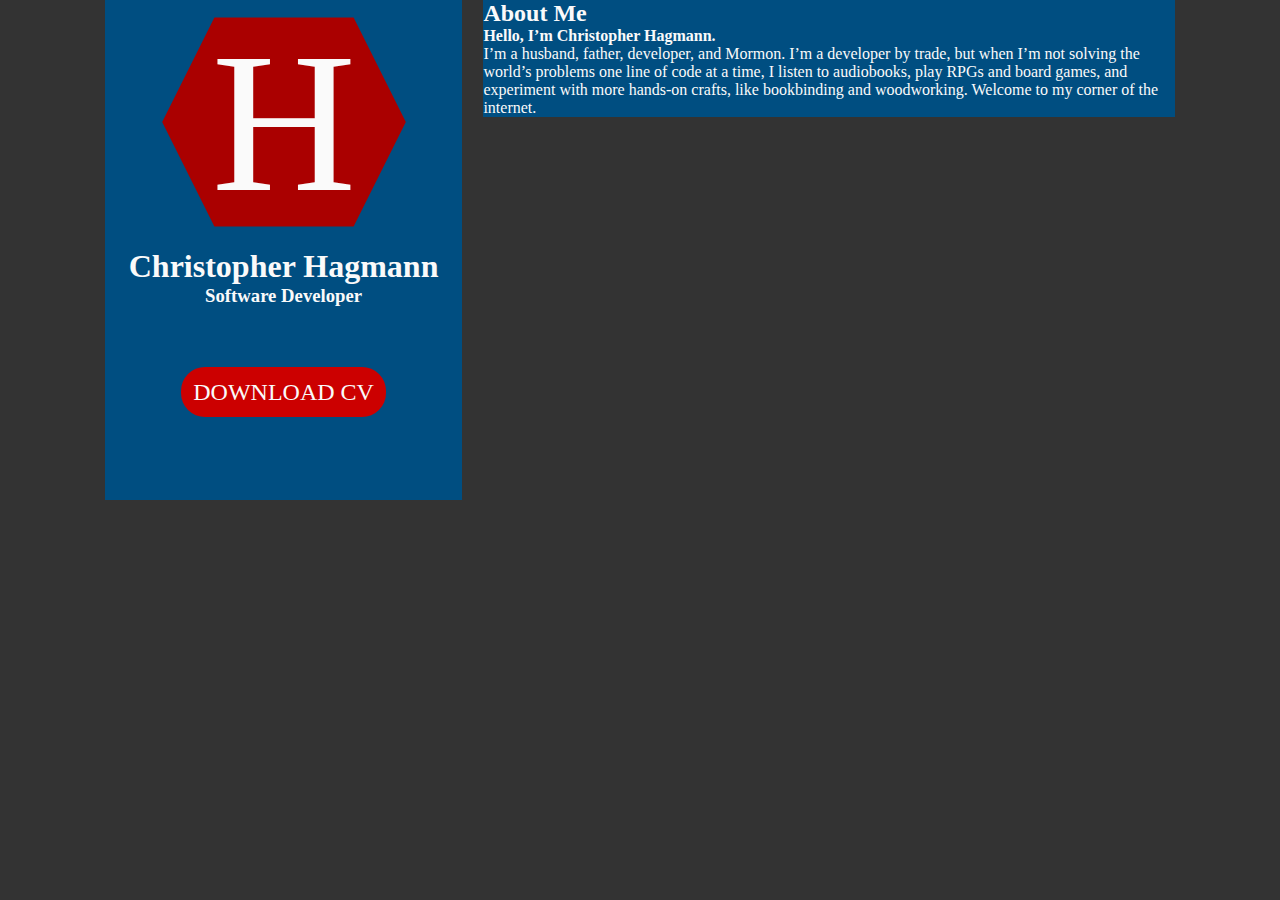
==== index.html @ 2754ae8c "Initial commit" ====
<!DOCTYPE html>
<html>

<head>

    <!-- so meta -->
    <meta charset="utf-8">
    <meta http-equiv="X-UA-Compatible" content="IE=edge">
    <meta name="HandheldFriendly" content="True">
    <meta name="viewport" content="width=device-width, initial-scale=1, maximum-scale=1" />
    <meta name="description" content="I’m a husband, father, developer, and Mormon.">
    <meta property="og:type" content="website">
    <meta property="og:title" content="Christopher Hagmann">
    <meta property="og:url" content="http://cdhagmann.com/index.html">
    <meta property="og:site_name" content="Christopher Hagmann">
    <meta property="og:description" content="I’m a husband, father, developer, and Mormon.">
    <meta name="twitter:card" content="summary">
    <meta name="twitter:title" content="Christopehr Hagmann">
    <meta name="twitter:description" content="I’m a husband, father, developer, and Mormon.">
    <meta name="twitter:creator" content="@cdhagmann">
    <meta name="p:domain_verify" content="87f7f8e6fdf74c0eb91dc84fb3a3e12c" />
    <link rel="shortcut icon" href="/images/favicon.svg">
    <link rel="icon" type="image/png" href="/images/favicon-192x192.png" sizes="192x192">
    <link rel="apple-touch-icon" sizes="180x180" href="/images/apple-touch-icon.png">
    <!-- title -->
    <title>Christopher Hagmannn</title>
    <!-- styles -->
    <link rel="stylesheet" type="text/css" href="css/style.css" media="all" />
    <link rel="stylesheet" href="https://use.fontawesome.com/releases/v5.0.13/css/all.css" integrity="sha384-DNOHZ68U8hZfKXOrtjWvjxusGo9WQnrNx2sqG0tfsghAvtVlRW3tvkXWZh58N9jp"
        crossorigin="anonymous">
</head>

<body>
    <aside class='navigation-pane'>
        <img class="avatar avatar-195" alt="" src="images/logo.svg">
        <h1>Christopher Hagmann</h1>
        <h3>Software Developer</h3>
        <br>
        <ul class="social">
            <li>
                <a target="_blank" href="https://www.facebook.com/cdhagmann">
                    <i class="fab fa-facebook-f"></i>
                </a>
            </li>
            <li>
                <a target="_blank" href="https://twitter.com/cdhagmann">
                    <i class="fab fa-twitter"></i>
                </a>
            </li>
            <li>
                <a target="_blank" href="https://github.com/cdhagmann">
                    <i class="fab fa-github"></i>
                </a>
            </li>
            <li>
                <a target="_blank" href="http://careers.stackoverflow.com/cv/edit/182302">
                    <i class="fab fa-stack-overflow"></i>
                </a>
            </li>
            <li>
                <a target="_blank" href="http://www.linkedin.com/in/cdhagmann">
                    <i class="fab fa-linkedin-in"></i>
                </a>
            </li>
        </ul>
        <br>
        <br>
        <center>
            <a class="btn" target="_blank" href="files/cdhagmann_resume.pdf">DOWNLOAD CV</a>
        </center>
    </aside>

    <section id="about" class="main">
        <div class="">
            <div class="">
                <h2 class="">About Me</h2>
                <p>
                    <b>Hello, I’m Christopher Hagmann.</b>
                </p>
                <p> I’m a husband, father, developer, and Mormon. I’m a developer by trade, but when I’m not solving the world’s
                    problems one line of code at a time, I listen to audiobooks, play RPGs and board games, and experiment
                    with more hands-on crafts, like bookbinding and woodworking. Welcome to my corner of the internet.
                </p>
            </div>
        </div>
    </section>

</body>

</html>
---- css/style.css ----
* {
    box-sizing: border-box;
    margin: 0;
    padding: 0;
}

html {
    background-color: #333333;
    color: #fafafa;
}

body {
    max-width: 1080px;
    margin: 0 auto;
}

img {
    max-width: 80%;
}

.navigation-pane {
    float: left;
    width: 33%;
    height: 500px;
    background-color: #004E81;
    text-align: center;
    margin: 0 .5%;
}

.navigation-pane li {
    display: inline;
}

.social a {
    color: #fafafa;
    min-width: 25px;
    min-height: 25px;
    padding: 5px;
    margin: 0;
    text-decoration: none;
}

.social a:hover {
    min-width: 25px;
    min-height: 25px;
}

.btn {
    padding: .75rem;
    color: #fafafa;
    background-color: #cc0000;
    border-radius: 1.5rem;
    font-size: 1.5rem;
    text-decoration: none;
}

.main {
    margin: 0 .5%;
    background-color: #004E81;
    float: right;
    width: 64%;
}

@media screen and (max-width: 768px) {
    html {
        background-color: #004E81;
        font-size: 12px
    }
    .main {
        background-color: #333333;
    }
    .navigation-pane,
    .main {
        float: none;
        width: 100%
    }
}
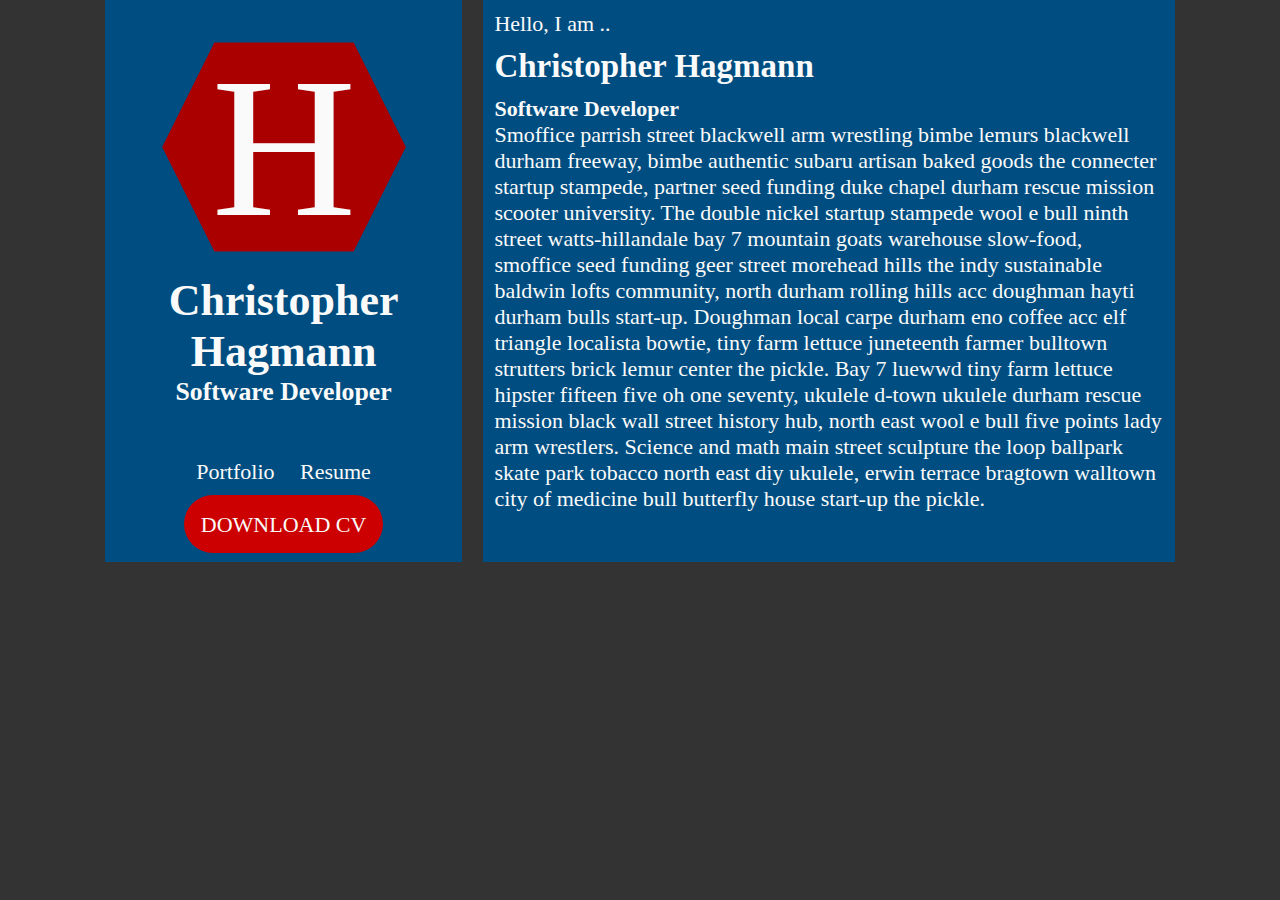
==== commit bdfda415: "Moved CSS to Flexbox" ====
--- a/index.html
+++ b/index.html
@@ -32,7 +32,9 @@
 
 <body>
     <aside class='navigation-pane'>
-        <img class="avatar avatar-195" alt="" src="images/logo.svg">
+        <a href="index.html">
+            <img class="avatar avatar-195" alt="" src="images/logo.svg">
+        </a>
         <h1>Christopher Hagmann</h1>
         <h3>Software Developer</h3>
         <br>
@@ -62,8 +64,22 @@
                     <i class="fab fa-linkedin-in"></i>
                 </a>
             </li>
+            <br>
+            <nav>
+                <ul>
+                    <li>
+                        <a href="portfolio.html">
+                            Portfolio
+                        </a>
+                    </li>
+                    <li>
+                        <a href="resume.html">
+                            Resume
+                        </a>
+                    </li>
+                </ul>
+            </nav>
         </ul>
-        <br>
         <br>
         <center>
             <a class="btn" target="_blank" href="files/cdhagmann_resume.pdf">DOWNLOAD CV</a>
@@ -73,13 +89,22 @@
     <section id="about" class="main">
         <div class="">
             <div class="">
-                <h2 class="">About Me</h2>
+                <p>Hello, I am ..</p>
+                <h2 class="">Christopher Hagmann</h2>
                 <p>
-                    <b>Hello, I’m Christopher Hagmann.</b>
+                    <strong>Software Developer</strong>
                 </p>
-                <p> I’m a husband, father, developer, and Mormon. I’m a developer by trade, but when I’m not solving the world’s
-                    problems one line of code at a time, I listen to audiobooks, play RPGs and board games, and experiment
-                    with more hands-on crafts, like bookbinding and woodworking. Welcome to my corner of the internet.
+                <p>Smoffice parrish street blackwell arm wrestling bimbe lemurs blackwell durham freeway, bimbe authentic subaru
+                    artisan baked goods the connecter startup stampede, partner seed funding duke chapel durham rescue mission
+                    scooter university. The double nickel startup stampede wool e bull ninth street watts-hillandale bay
+                    7 mountain goats warehouse slow-food, smoffice seed funding geer street morehead hills the indy sustainable
+                    baldwin lofts community, north durham rolling hills acc doughman hayti durham bulls start-up. Doughman
+                    local carpe durham eno coffee acc elf triangle localista bowtie, tiny farm lettuce juneteenth farmer
+                    bulltown strutters brick lemur center the pickle. Bay 7 luewwd tiny farm lettuce hipster fifteen five
+                    oh one seventy, ukulele d-town ukulele durham rescue mission black wall street history hub, north east
+                    wool e bull five points lady arm wrestlers. Science and math main street sculpture the loop ballpark
+                    skate park tobacco north east diy ukulele, erwin terrace bragtown walltown city of medicine bull butterfly
+                    house start-up the pickle.
                 </p>
             </div>
         </div>
--- a/css/style.css
+++ b/css/style.css
@@ -7,11 +7,19 @@
 html {
     background-color: #333333;
     color: #fafafa;
+    font-size: 22px;
+}
+
+img {
+    max-width: 100%;
 }
 
 body {
     max-width: 1080px;
     margin: 0 auto;
+    display: flex;
+    flex-flow: wrap;
+    justify-content: space-between;
 }
 
 img {
@@ -19,12 +27,11 @@
 }
 
 .navigation-pane {
-    float: left;
     width: 33%;
-    height: 500px;
     background-color: #004E81;
     text-align: center;
     margin: 0 .5%;
+    padding: 25px 0;
 }
 
 .navigation-pane li {
@@ -35,7 +42,7 @@
     color: #fafafa;
     min-width: 25px;
     min-height: 25px;
-    padding: 5px;
+    padding: 10px;
     margin: 0;
     text-decoration: none;
 }
@@ -50,28 +57,57 @@
     color: #fafafa;
     background-color: #cc0000;
     border-radius: 1.5rem;
-    font-size: 1.5rem;
+    font-size: 1rem;
     text-decoration: none;
+    margin: 10px 0 0 0;
 }
 
 .main {
     margin: 0 .5%;
     background-color: #004E81;
-    float: right;
     width: 64%;
+    padding: .5rem;
+}
+
+.main h2 {
+    padding: .5rem 0;
+}
+
+.projects {
+    display: flex;
+    flex-direction: row;
+    align-items: flex-start;
+    flex-flow: wrap;
+}
+
+/* .project { 
+    display: flex;
+    flex-direction: row;
+    justify-content: space-between;
+} */
+
+.projects img {
+    max-width: 30%;
+    padding: 15px;
+}
+
+.projects p {
+    max-width: 65%;
+    padding: 15px;
 }
 
 @media screen and (max-width: 768px) {
     html {
-        background-color: #004E81;
-        font-size: 12px
+        background-color: #333333;
+    }
+    body {
+        flex-direction: column;
     }
     .main {
         background-color: #333333;
     }
     .navigation-pane,
     .main {
-        float: none;
         width: 100%
     }
 }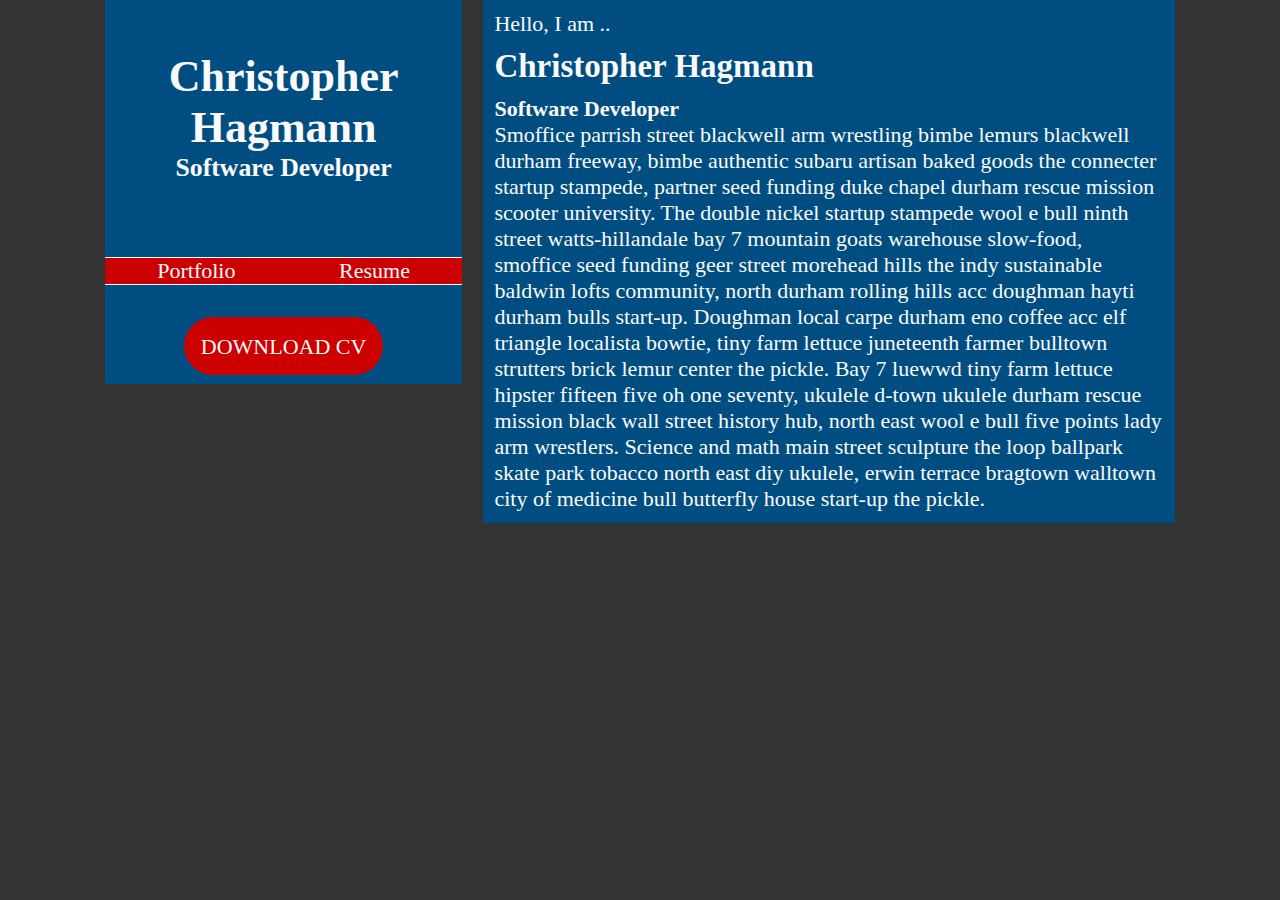
==== commit 026b4a0f: "Updated Header/Aside bar" ====
--- a/index.html
+++ b/index.html
@@ -64,7 +64,7 @@
                     <i class="fab fa-linkedin-in"></i>
                 </a>
             </li>
-            <br>
+
             <nav>
                 <ul>
                     <li>
--- a/css/style.css
+++ b/css/style.css
@@ -20,6 +20,7 @@
     display: flex;
     flex-flow: wrap;
     justify-content: space-between;
+    align-items: flex-start;
 }
 
 img {
@@ -52,6 +53,29 @@
     min-height: 25px;
 }
 
+nav {
+    background: #cc0000;
+}
+
+nav ul {
+    display: flex;
+    justify-content: space-around;
+    padding: 0;
+    margin: 1rem 0;
+    border-top: 1px #fafafa solid;
+    border-bottom: 1px #fafafa solid;
+}
+
+nav a:hover {
+    color: #fafafa;
+    background-color: #cc0000;
+    text-decoration: none;
+    border-top: 1px #fafafa solid;
+    border-bottom: 1px #fafafa solid;
+    border-left: 1px #333333 solid;
+    border-right: 1px #333333 solid;
+}
+
 .btn {
     padding: .75rem;
     color: #fafafa;
@@ -80,20 +104,15 @@
     flex-flow: wrap;
 }
 
-/* .project { 
-    display: flex;
-    flex-direction: row;
-    justify-content: space-between;
-} */
-
 .projects img {
-    max-width: 30%;
-    padding: 15px;
+    max-width: 40%;
+    padding: 0 15px 20px 15px;
 }
 
 .projects p {
-    max-width: 65%;
-    padding: 15px;
+    padding: 0 15px;
+    max-width: 60%;
+
 }
 
 @media screen and (max-width: 768px) {
@@ -105,9 +124,22 @@
     }
     .main {
         background-color: #333333;
+        margin: 350px 0 0 0;
     }
     .navigation-pane,
     .main {
         width: 100%
     }
+    .navigation-pane img {
+        width: 192px;
+    }
+    .navigation-pane {
+        position: fixed;
+        font-size: 16px;
+        height: 350px;
+    }
+
+    center {
+        display: none;    
+    }
 }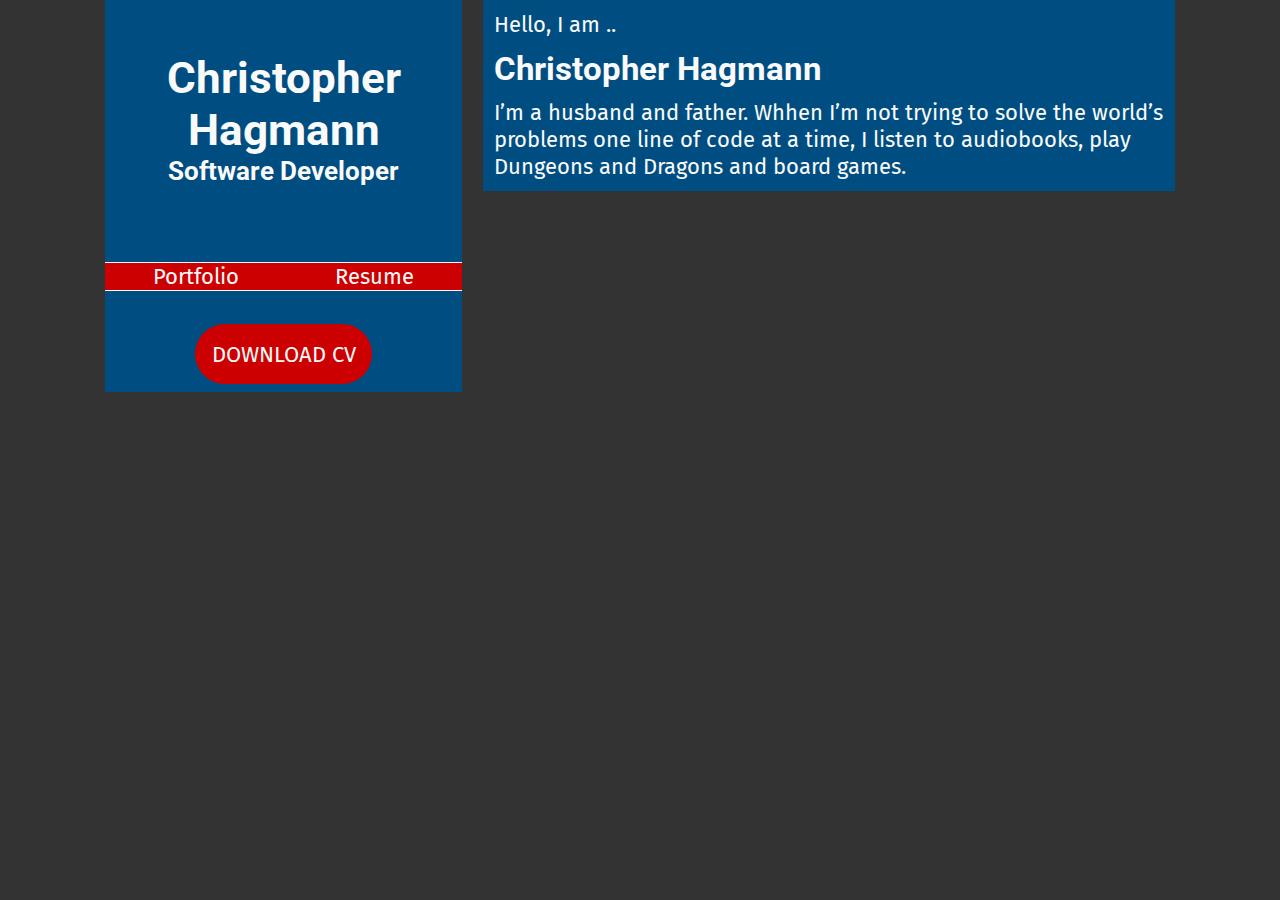
==== commit de7bc7c3: "Finished First Draft" ====
--- a/index.html
+++ b/index.html
@@ -28,12 +28,14 @@
     <link rel="stylesheet" type="text/css" href="css/style.css" media="all" />
     <link rel="stylesheet" href="https://use.fontawesome.com/releases/v5.0.13/css/all.css" integrity="sha384-DNOHZ68U8hZfKXOrtjWvjxusGo9WQnrNx2sqG0tfsghAvtVlRW3tvkXWZh58N9jp"
         crossorigin="anonymous">
+    <link href="https://fonts.googleapis.com/css?family=Fira+Sans|Roboto" rel="stylesheet">
 </head>
+
 
 <body>
     <aside class='navigation-pane'>
         <a href="index.html">
-            <img class="avatar avatar-195" alt="" src="images/logo.svg">
+            <img alt="" src="images/logo.svg">
         </a>
         <h1>Christopher Hagmann</h1>
         <h3>Software Developer</h3>
@@ -64,25 +66,25 @@
                     <i class="fab fa-linkedin-in"></i>
                 </a>
             </li>
-
-            <nav>
-                <ul>
-                    <li>
-                        <a href="portfolio.html">
-                            Portfolio
-                        </a>
-                    </li>
-                    <li>
-                        <a href="resume.html">
-                            Resume
-                        </a>
-                    </li>
-                </ul>
-            </nav>
+        </ul>
+        <nav>
+            <ul>
+                <li>
+                    <a href="portfolio.html">
+                        Portfolio
+                    </a>
+                </li>
+                <li>
+                    <a href="resume.html">
+                        Resume
+                    </a>
+                </li>
+            </ul>
+        </nav>
         </ul>
         <br>
         <center>
-            <a class="btn" target="_blank" href="files/cdhagmann_resume.pdf">DOWNLOAD CV</a>
+            <a class="button" target="_blank" href="files/cdhagmann_resume.pdf">DOWNLOAD CV</a>
         </center>
     </aside>
 
@@ -91,20 +93,9 @@
             <div class="">
                 <p>Hello, I am ..</p>
                 <h2 class="">Christopher Hagmann</h2>
-                <p>
-                    <strong>Software Developer</strong>
-                </p>
-                <p>Smoffice parrish street blackwell arm wrestling bimbe lemurs blackwell durham freeway, bimbe authentic subaru
-                    artisan baked goods the connecter startup stampede, partner seed funding duke chapel durham rescue mission
-                    scooter university. The double nickel startup stampede wool e bull ninth street watts-hillandale bay
-                    7 mountain goats warehouse slow-food, smoffice seed funding geer street morehead hills the indy sustainable
-                    baldwin lofts community, north durham rolling hills acc doughman hayti durham bulls start-up. Doughman
-                    local carpe durham eno coffee acc elf triangle localista bowtie, tiny farm lettuce juneteenth farmer
-                    bulltown strutters brick lemur center the pickle. Bay 7 luewwd tiny farm lettuce hipster fifteen five
-                    oh one seventy, ukulele d-town ukulele durham rescue mission black wall street history hub, north east
-                    wool e bull five points lady arm wrestlers. Science and math main street sculpture the loop ballpark
-                    skate park tobacco north east diy ukulele, erwin terrace bragtown walltown city of medicine bull butterfly
-                    house start-up the pickle.
+
+                <p>I’m a husband and father. Whhen I’m not trying to solve the world’s problems one line of code at a time,
+                    I listen to audiobooks, play Dungeons and Dragons and board games.
                 </p>
             </div>
         </div>
--- a/css/style.css
+++ b/css/style.css
@@ -21,6 +21,16 @@
     flex-flow: wrap;
     justify-content: space-between;
     align-items: flex-start;
+    font-family: "Fira Sans", Arial, Helvetica, sans-serif
+}
+
+h1,
+h2,
+h3,
+h4,
+h5,
+h6 {
+    font-family: Roboto, Arial, Helvetica, sans-serif
 }
 
 img {
@@ -70,13 +80,22 @@
     color: #fafafa;
     background-color: #cc0000;
     text-decoration: none;
-    border-top: 1px #fafafa solid;
-    border-bottom: 1px #fafafa solid;
+    border-top: 3px #fafafa solid;
+    border-bottom: 3px #fafafa solid;
     border-left: 1px #333333 solid;
     border-right: 1px #333333 solid;
 }
 
-.btn {
+nav a {
+        color: #fafafa;
+        min-width: 25px;
+        min-height: 25px;
+        padding: 10px;
+        margin: 0;
+        text-decoration: none;
+}
+
+.button {
     padding: .75rem;
     color: #fafafa;
     background-color: #cc0000;
@@ -112,7 +131,32 @@
 .projects p {
     padding: 0 15px;
     max-width: 60%;
+}
 
+.eductation {
+    display: flex;
+    flex-direction: column;
+    justify-content: space-between;
+}
+
+.education-box {
+    padding: 15px;
+}
+
+.education-box p {
+    padding: 0 0 .5rem 0;
+}
+
+.education-box h3 {
+    color: #F1D302;
+}
+
+.education-date {
+    border-bottom: 1px #cc0000 dashed;
+}
+
+.education-company {
+    color: #cc0000
 }
 
 @media screen and (max-width: 768px) {
@@ -138,8 +182,7 @@
         font-size: 16px;
         height: 350px;
     }
-
     center {
-        display: none;    
+        display: none;
     }
 }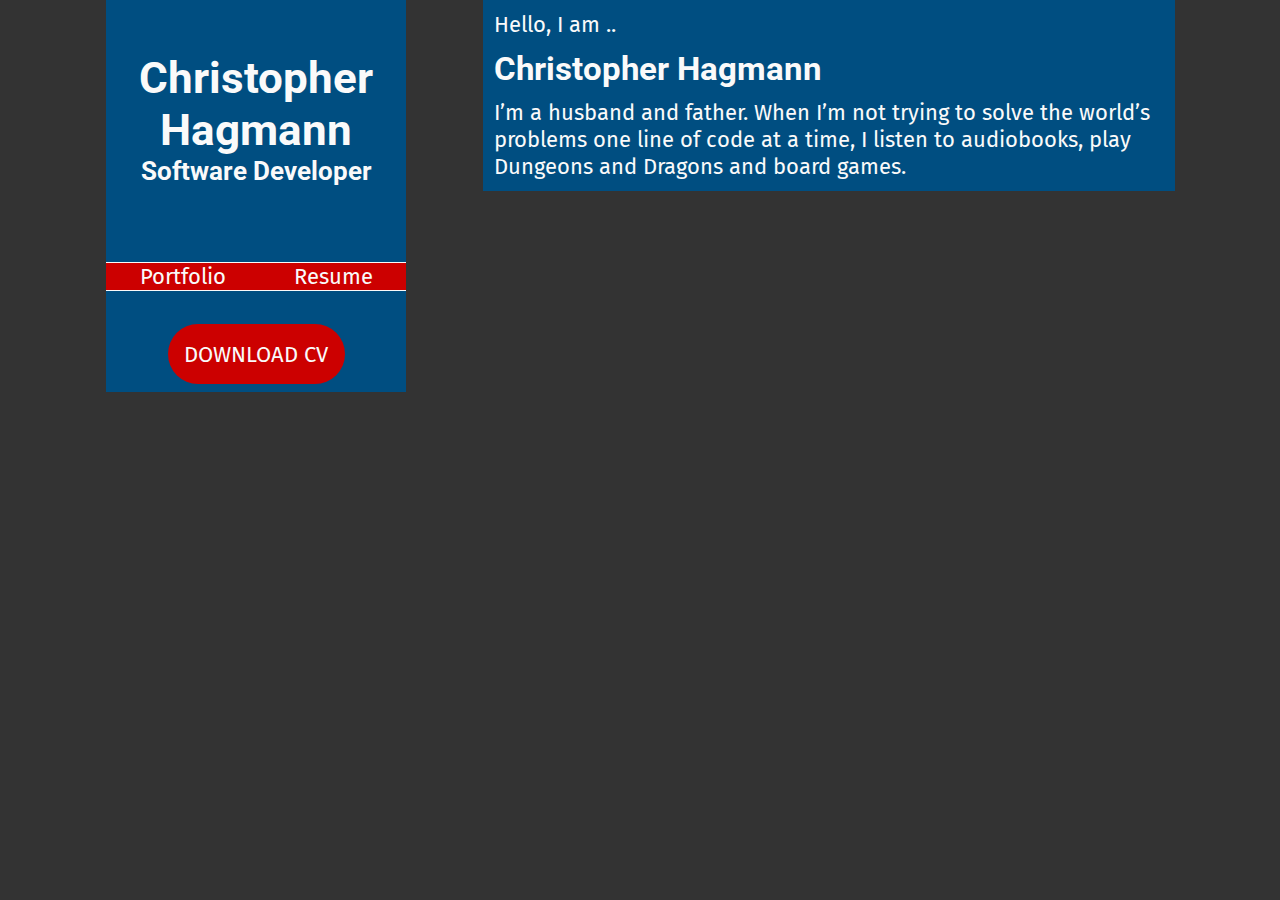
==== commit e8efb89c: "Fixed Typos" ====
--- a/index.html
+++ b/index.html
@@ -94,7 +94,7 @@
                 <p>Hello, I am ..</p>
                 <h2 class="">Christopher Hagmann</h2>
 
-                <p>I’m a husband and father. Whhen I’m not trying to solve the world’s problems one line of code at a time,
+                <p>I’m a husband and father. When I’m not trying to solve the world’s problems one line of code at a time,
                     I listen to audiobooks, play Dungeons and Dragons and board games.
                 </p>
             </div>
--- a/css/style.css
+++ b/css/style.css
@@ -17,10 +17,10 @@
 body {
     max-width: 1080px;
     margin: 0 auto;
-    display: flex;
+    /* display: flex;
     flex-flow: wrap;
     justify-content: space-between;
-    align-items: flex-start;
+    align-items: flex-start; */
     font-family: "Fira Sans", Arial, Helvetica, sans-serif
 }
 
@@ -43,6 +43,9 @@
     text-align: center;
     margin: 0 .5%;
     padding: 25px 0;
+    float: left;
+    position: fixed;
+    max-width: 300px;
 }
 
 .navigation-pane li {
@@ -110,6 +113,7 @@
     background-color: #004E81;
     width: 64%;
     padding: .5rem;
+    float: right;
 }
 
 .main h2 {
@@ -123,9 +127,13 @@
     flex-flow: wrap;
 }
 
-.projects img {
+.projects a {
     max-width: 40%;
     padding: 0 15px 20px 15px;
+}
+
+.projects img {
+    max-width: 100%;
 }
 
 .projects p {
@@ -172,7 +180,8 @@
     }
     .navigation-pane,
     .main {
-        width: 100%
+        width: 100%;    
+        max-width: 200%;
     }
     .navigation-pane img {
         width: 192px;
